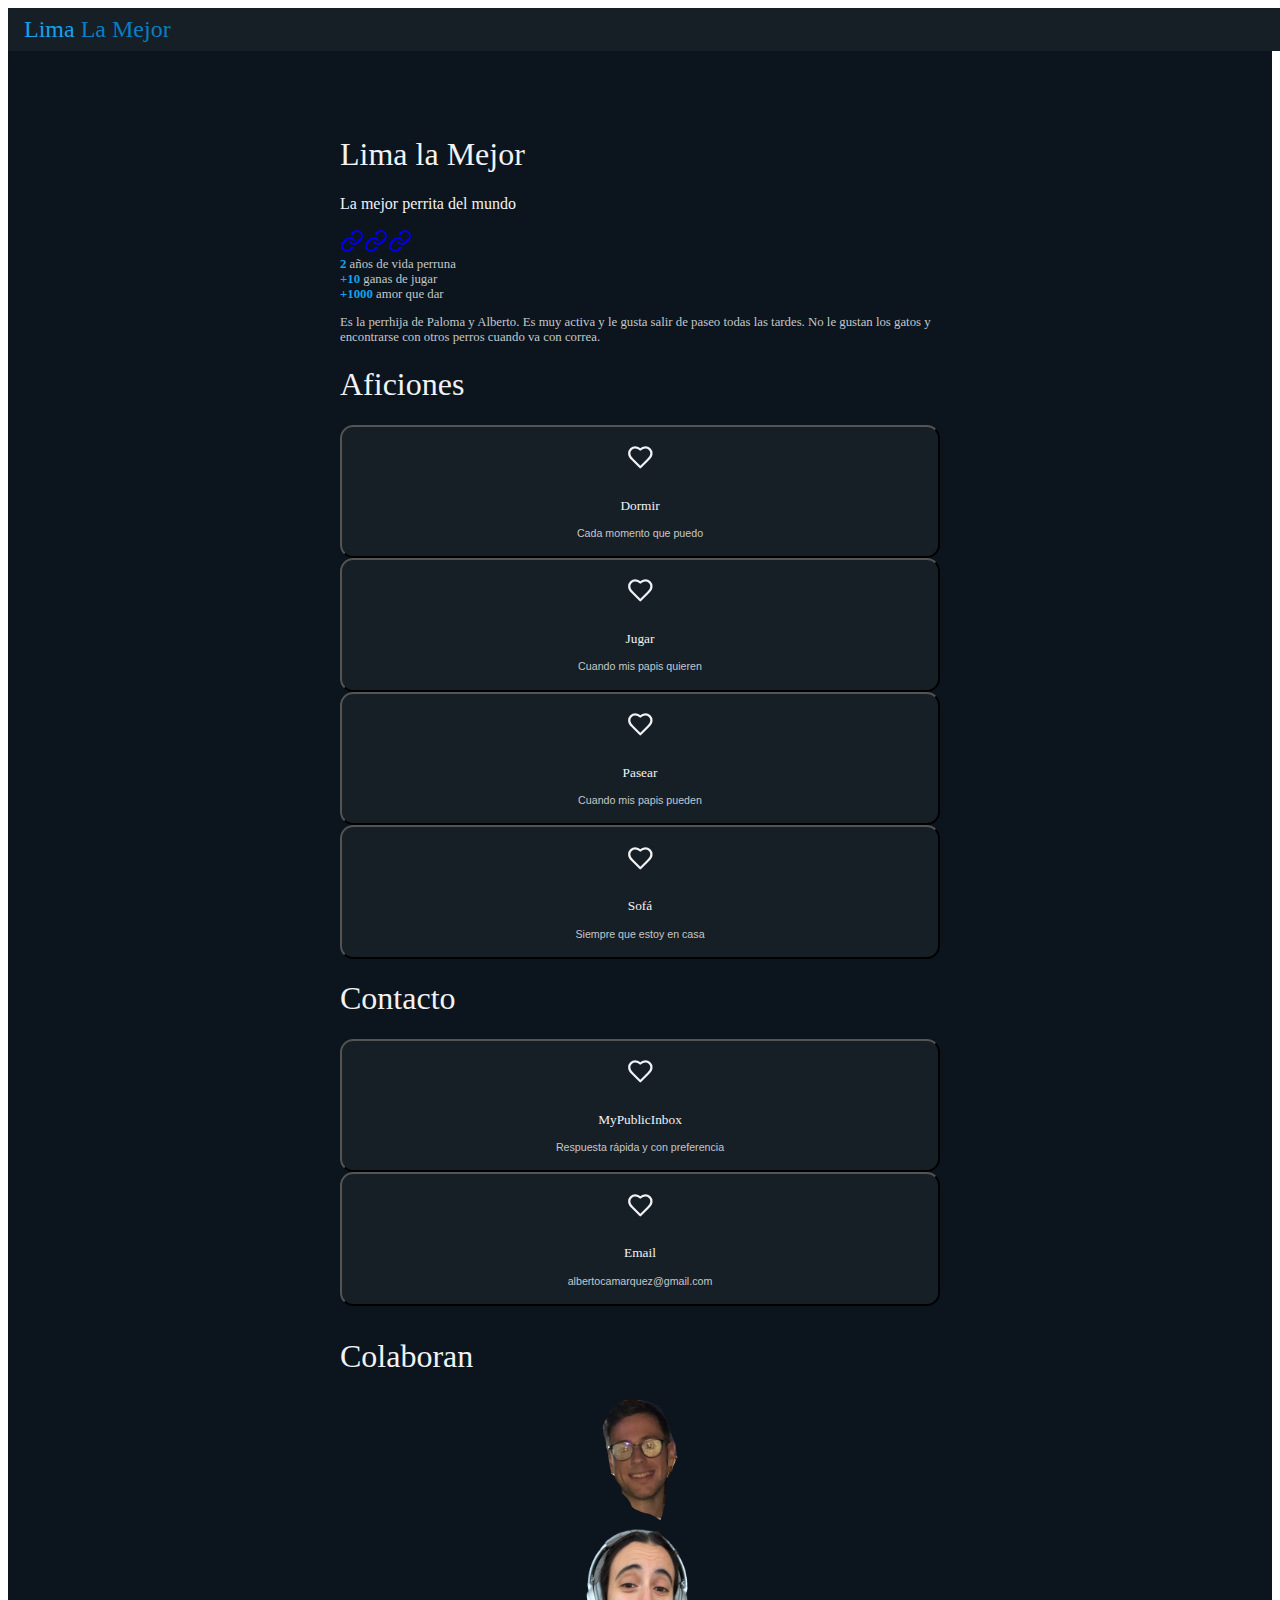
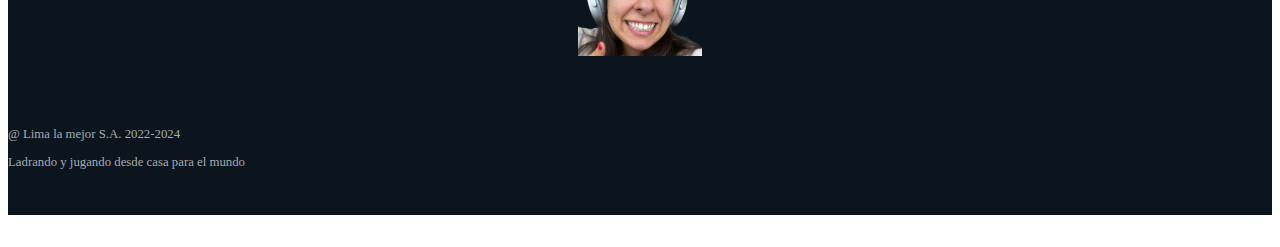
==== public/index.html @ 4b4b1ee9 "Add Docker file and Refactor app" ====
<!DOCTYPE html><html lang="en"><head><meta charSet="utf-8"/><meta name="viewport" content="width=device-width"/><title>Web | Index</title><meta content="favicon.ico" property="og:image"/><meta name="next-head-count" content="4"/><link rel="preload" href="/_next/static/css/0ea1bf8e0a6fa128.css" as="style"/><link rel="stylesheet" href="/_next/static/css/0ea1bf8e0a6fa128.css" data-n-g=""/><noscript data-n-css=""></noscript><script defer="" nomodule="" src="/_next/static/chunks/polyfills-42372ed130431b0a.js"></script><script src="/_next/static/chunks/webpack-2df7a8d27de1794c.js" defer=""></script><script src="/_next/static/chunks/framework-64ad27b21261a9ce.js" defer=""></script><script src="/_next/static/chunks/main-538f0f15b6279bdb.js" defer=""></script><script src="/_next/static/chunks/pages/_app-97bb5bb7f8e30c15.js" defer=""></script><script src="/_next/static/chunks/49-74a65575434b70dc.js" defer=""></script><script src="/_next/static/chunks/pages/index-643b240d60e8ecb9.js" defer=""></script><script src="/_next/static/H62mx5NeBE89empfzlkXs/_buildManifest.js" defer=""></script><script src="/_next/static/H62mx5NeBE89empfzlkXs/_ssgManifest.js" defer=""></script></head><body><div id="__next"><script>!function(){try{var d=document.documentElement,c=d.classList;c.remove('light','dark');var e=localStorage.getItem('theme');if('system'===e||(!e&&true)){var t='(prefers-color-scheme: dark)',m=window.matchMedia(t);if(m.media!==t||m.matches){d.style.colorScheme = 'dark';c.add('dark')}else{d.style.colorScheme = 'light';c.add('light')}}else if(e){c.add(e|| '')}if(e==='light'||e==='dark')d.style.colorScheme=e}catch(e){}}()</script><style data-emotion="css tkju9h">.css-tkju9h{font-family:Poppins;background-color:#0C151D;}</style><div data-is-root-theme="true" data-accent-color="blue" data-gray-color="slate" data-has-background="true" data-panel-background="translucent" data-radius="medium" data-scaling="100%" class="radix-themes css-tkju9h"><style data-emotion="css 17rg0dp">.css-17rg0dp{position:fixed;width:100vw;height:0;}</style><div title="Connection Error: " class="css-17rg0dp"></div><div class="rt-Box"><style data-emotion="css ioq945">.css-ioq945{position:-webkit-sticky;position:sticky;width:100%;background:#171F26;-webkit-padding-start:1em;padding-inline-start:1em;-webkit-padding-end:1em;padding-inline-end:1em;padding-top:0.5em;padding-bottom:0.5em;z-index:999;top:0;}</style><div class="rt-Flex rt-r-fd-row rt-r-ai-center rt-r-gap-3 rx-Stack css-ioq945"><style data-emotion="css jz1yn8">.css-jz1yn8{font-family:Comfortaa;--default-font-family:Comfortaa;font-weight:300;font-size:1.5em;}</style><div class="rt-Box css-jz1yn8"><style data-emotion="css 9psg8f">.css-9psg8f{color:#14A1F0;}</style><span class="rt-Text css-9psg8f">Lima</span><style data-emotion="css 1sjv5kl">.css-1sjv5kl{color:#087ec4;}</style><span class="rt-Text css-1sjv5kl"> La Mejor</span></div></div><style data-emotion="css gmuwbf">.css-gmuwbf{display:-webkit-box;display:-webkit-flex;display:-ms-flexbox;display:flex;-webkit-align-items:center;-webkit-box-align:center;-ms-flex-align:center;align-items:center;-webkit-box-pack:center;-ms-flex-pack:center;-webkit-justify-content:center;justify-content:center;}</style><div class="rt-Flex css-gmuwbf"><style data-emotion="css 1f7qaod">.css-1f7qaod{max-width:600px;width:100%;margin-top:2em;margin-bottom:2em;padding:2em;}</style><div class="rt-Flex rt-r-fd-column rt-r-ai-center rt-r-gap-3 rx-Stack css-1f7qaod"><div class="rt-Box"><style data-emotion="css 1ccy2y7">.css-1ccy2y7{gap:2em;color:#C3C7CB;}</style><div class="rt-Flex rt-r-fd-column rt-r-ai-center rt-r-gap-3 rx-Stack css-1ccy2y7"><style data-emotion="css zav33t">.css-zav33t{gap:2em;}</style><div class="rt-Flex rt-r-fd-row rt-r-ai-start rt-r-gap-3 rx-Stack css-zav33t"><span data-accent-color="" class="rt-reset rt-AvatarRoot rt-r-size-7 rt-variant-solid rt-high-contrast"><span class="rt-AvatarFallback"></span></span><style data-emotion="css 1805x9n">.css-1805x9n{gap:0.5em;padding-top:0px!important;}</style><div class="rt-Flex rt-r-fd-column rt-r-ai-start rt-r-gap-3 rx-Stack css-1805x9n"><style data-emotion="css 1xzcj0e">.css-1xzcj0e{color:#F1F2F4;font-family:Poppins;font-family:Poppins;--default-font-family:Poppins;font-weight:500;width:100%;align:center;}</style><h1 class="rt-Heading rt-r-size-6 css-1xzcj0e">Lima la Mejor</h1><style data-emotion="css ij8mx2">.css-ij8mx2{color:#F1F2F4;}</style><p class="rt-Text css-ij8mx2">La mejor perrita del mundo</p><div class="rt-Flex rt-r-fd-row rt-r-ai-start rt-r-gap-3 rx-Stack"><style data-emotion="css 9d5q8z">.css-9d5q8z{-webkit-text-decoration:none;text-decoration:none;}.css-9d5q8z:hover{color:var(--accent-8);}</style><a data-accent-color="" target="_blank" class="rt-Text rt-reset rt-Link rt-underline-auto css-9d5q8z" href="/"><style data-emotion="css svt5ra">.css-svt5ra{color:var(--current-color);}</style><svg xmlns="http://www.w3.org/2000/svg" width="24" height="24" viewBox="0 0 24 24" fill="none" stroke="currentColor" stroke-width="2" stroke-linecap="round" stroke-linejoin="round" class="lucide lucide-link css-svt5ra"><path d="M10 13a5 5 0 0 0 7.54.54l3-3a5 5 0 0 0-7.07-7.07l-1.72 1.71"></path><path d="M14 11a5 5 0 0 0-7.54-.54l-3 3a5 5 0 0 0 7.07 7.07l1.71-1.71"></path></svg></a><a data-accent-color="" target="_blank" class="rt-Text rt-reset rt-Link rt-underline-auto css-9d5q8z" href="/"><svg xmlns="http://www.w3.org/2000/svg" width="24" height="24" viewBox="0 0 24 24" fill="none" stroke="currentColor" stroke-width="2" stroke-linecap="round" stroke-linejoin="round" class="lucide lucide-link css-svt5ra"><path d="M10 13a5 5 0 0 0 7.54.54l3-3a5 5 0 0 0-7.07-7.07l-1.72 1.71"></path><path d="M14 11a5 5 0 0 0-7.54-.54l-3 3a5 5 0 0 0 7.07 7.07l1.71-1.71"></path></svg></a><a data-accent-color="" target="_blank" class="rt-Text rt-reset rt-Link rt-underline-auto css-9d5q8z" href="/"><svg xmlns="http://www.w3.org/2000/svg" width="24" height="24" viewBox="0 0 24 24" fill="none" stroke="currentColor" stroke-width="2" stroke-linecap="round" stroke-linejoin="round" class="lucide lucide-link css-svt5ra"><path d="M10 13a5 5 0 0 0 7.54.54l3-3a5 5 0 0 0-7.07-7.07l-1.72 1.71"></path><path d="M14 11a5 5 0 0 0-7.54-.54l-3 3a5 5 0 0 0 7.07 7.07l1.71-1.71"></path></svg></a></div></div></div><style data-emotion="css 8atqhb">.css-8atqhb{width:100%;}</style><div class="rt-Flex css-8atqhb"><style data-emotion="css c1ulbh">.css-c1ulbh{font-size:0.8em;color:#C3C7CB;}</style><div class="rt-Box css-c1ulbh"><style data-emotion="css oazraj">.css-oazraj{font-weight:bold;color:#14A1F0;}</style><span class="rt-Text css-oazraj">2</span> años de vida perruna</div><style data-emotion="css 17xejub">.css-17xejub{-webkit-flex:1;-ms-flex:1;flex:1;justify-self:stretch;-webkit-align-self:stretch;-ms-flex-item-align:stretch;align-self:stretch;}</style><div class="rt-Flex css-17xejub"></div><div class="rt-Box css-c1ulbh"><span class="rt-Text css-oazraj">+10</span> ganas de jugar</div><div class="rt-Flex css-17xejub"></div><div class="rt-Box css-c1ulbh"><span class="rt-Text css-oazraj">+1000</span> amor que dar</div></div><style data-emotion="css 1lpx31t">.css-1lpx31t{font-size:0.8em;}</style><p class="rt-Text css-1lpx31t">Es la perrhija de Paloma y Alberto. 
                Es muy activa y le gusta salir de paseo todas las tardes. 
                No le gustan los gatos y encontrarse con otros perros cuando va con correa.</p></div></div><div style="--gap:0.8em" class="rt-Flex rt-r-fd-column rt-r-ai-center rt-r-gap rx-Stack css-8atqhb"><h1 class="rt-Heading rt-r-size-6 css-1xzcj0e">Aficiones</h1><style data-emotion="css 1k9a19d">.css-1k9a19d{-webkit-text-decoration:none;text-decoration:none;width:100%;}.css-1k9a19d:hover{color:var(--accent-8);}</style><a data-accent-color="" target="_blank" class="rt-Text rt-reset rt-Link rt-underline-auto css-1k9a19d" href="/"><style data-emotion="css 1uswuw8">.css-1uswuw8{width:100%;height:100%;display:block;padding:0.5em;border-radius:1em;color:#F1F2F4;background-color:#171F26;}.css-1uswuw8:hover{background-color:#087ec4;cursor:pointer;}</style><button data-accent-color="" class="rt-reset rt-BaseButton rt-r-size-2 rt-variant-solid rt-Button css-1uswuw8"><style data-emotion="css k74c46">.css-k74c46{-webkit-padding-start:0.8em;padding-inline-start:0.8em;-webkit-padding-end:0.8em;padding-inline-end:0.8em;}</style><div class="rt-Flex rt-r-fd-row rt-r-ai-center rt-r-gap-3 rx-Stack css-k74c46"><style data-emotion="css 1m5rsvi">.css-1m5rsvi{width:2em;height:2em;margin:0.8em;color:var(--current-color);}</style><svg xmlns="http://www.w3.org/2000/svg" width="24" height="24" viewBox="0 0 24 24" fill="none" stroke="currentColor" stroke-width="2" stroke-linecap="round" stroke-linejoin="round" class="lucide lucide-heart css-1m5rsvi"><path d="M19 14c1.49-1.46 3-3.21 3-5.5A5.5 5.5 0 0 0 16.5 3c-1.76 0-3 .5-4.5 2-1.5-1.5-2.74-2-4.5-2A5.5 5.5 0 0 0 2 8.5c0 2.3 1.5 4.05 3 5.5l7 7Z"></path></svg><style data-emotion="css vhjs32">.css-vhjs32{-webkit-align-items:start;-webkit-box-align:start;-ms-flex-align:start;align-items:start;width:100%;margin:0px!important;}</style><div class="rt-Flex rt-r-fd-column rt-r-ai-start rt-r-jc-center rt-r-gap-1 rx-Stack css-vhjs32"><style data-emotion="css 124rnma">.css-124rnma{font-family:Poppins;--default-font-family:Poppins;font-weight:500;font-size:1em;color:#F1F2F4;}</style><p class="rt-Text css-124rnma">Dormir</p><style data-emotion="css xgg0ym">.css-xgg0ym{font-weight:300;font-size:0.8em;color:#C3C7CB;}</style><p class="rt-Text css-xgg0ym">Cada momento que puedo</p></div></div></button></a><a data-accent-color="" target="_blank" class="rt-Text rt-reset rt-Link rt-underline-auto css-1k9a19d" href="/"><button data-accent-color="" class="rt-reset rt-BaseButton rt-r-size-2 rt-variant-solid rt-Button css-1uswuw8"><div class="rt-Flex rt-r-fd-row rt-r-ai-center rt-r-gap-3 rx-Stack css-k74c46"><svg xmlns="http://www.w3.org/2000/svg" width="24" height="24" viewBox="0 0 24 24" fill="none" stroke="currentColor" stroke-width="2" stroke-linecap="round" stroke-linejoin="round" class="lucide lucide-heart css-1m5rsvi"><path d="M19 14c1.49-1.46 3-3.21 3-5.5A5.5 5.5 0 0 0 16.5 3c-1.76 0-3 .5-4.5 2-1.5-1.5-2.74-2-4.5-2A5.5 5.5 0 0 0 2 8.5c0 2.3 1.5 4.05 3 5.5l7 7Z"></path></svg><div class="rt-Flex rt-r-fd-column rt-r-ai-start rt-r-jc-center rt-r-gap-1 rx-Stack css-vhjs32"><p class="rt-Text css-124rnma">Jugar</p><p class="rt-Text css-xgg0ym">Cuando mis papis quieren</p></div></div></button></a><a data-accent-color="" target="_blank" class="rt-Text rt-reset rt-Link rt-underline-auto css-1k9a19d" href="/"><button data-accent-color="" class="rt-reset rt-BaseButton rt-r-size-2 rt-variant-solid rt-Button css-1uswuw8"><div class="rt-Flex rt-r-fd-row rt-r-ai-center rt-r-gap-3 rx-Stack css-k74c46"><svg xmlns="http://www.w3.org/2000/svg" width="24" height="24" viewBox="0 0 24 24" fill="none" stroke="currentColor" stroke-width="2" stroke-linecap="round" stroke-linejoin="round" class="lucide lucide-heart css-1m5rsvi"><path d="M19 14c1.49-1.46 3-3.21 3-5.5A5.5 5.5 0 0 0 16.5 3c-1.76 0-3 .5-4.5 2-1.5-1.5-2.74-2-4.5-2A5.5 5.5 0 0 0 2 8.5c0 2.3 1.5 4.05 3 5.5l7 7Z"></path></svg><div class="rt-Flex rt-r-fd-column rt-r-ai-start rt-r-jc-center rt-r-gap-1 rx-Stack css-vhjs32"><p class="rt-Text css-124rnma">Pasear</p><p class="rt-Text css-xgg0ym">Cuando mis papis pueden</p></div></div></button></a><a data-accent-color="" target="_blank" class="rt-Text rt-reset rt-Link rt-underline-auto css-1k9a19d" href="/"><button data-accent-color="" class="rt-reset rt-BaseButton rt-r-size-2 rt-variant-solid rt-Button css-1uswuw8"><div class="rt-Flex rt-r-fd-row rt-r-ai-center rt-r-gap-3 rx-Stack css-k74c46"><svg xmlns="http://www.w3.org/2000/svg" width="24" height="24" viewBox="0 0 24 24" fill="none" stroke="currentColor" stroke-width="2" stroke-linecap="round" stroke-linejoin="round" class="lucide lucide-heart css-1m5rsvi"><path d="M19 14c1.49-1.46 3-3.21 3-5.5A5.5 5.5 0 0 0 16.5 3c-1.76 0-3 .5-4.5 2-1.5-1.5-2.74-2-4.5-2A5.5 5.5 0 0 0 2 8.5c0 2.3 1.5 4.05 3 5.5l7 7Z"></path></svg><div class="rt-Flex rt-r-fd-column rt-r-ai-start rt-r-jc-center rt-r-gap-1 rx-Stack css-vhjs32"><p class="rt-Text css-124rnma">Sofá</p><p class="rt-Text css-xgg0ym">Siempre que estoy en casa</p></div></div></button></a><h1 class="rt-Heading rt-r-size-6 css-1xzcj0e">Contacto</h1><a data-accent-color="" target="_blank" class="rt-Text rt-reset rt-Link rt-underline-auto css-1k9a19d" href="/"><button data-accent-color="" class="rt-reset rt-BaseButton rt-r-size-2 rt-variant-solid rt-Button css-1uswuw8"><div class="rt-Flex rt-r-fd-row rt-r-ai-center rt-r-gap-3 rx-Stack css-k74c46"><svg xmlns="http://www.w3.org/2000/svg" width="24" height="24" viewBox="0 0 24 24" fill="none" stroke="currentColor" stroke-width="2" stroke-linecap="round" stroke-linejoin="round" class="lucide lucide-heart css-1m5rsvi"><path d="M19 14c1.49-1.46 3-3.21 3-5.5A5.5 5.5 0 0 0 16.5 3c-1.76 0-3 .5-4.5 2-1.5-1.5-2.74-2-4.5-2A5.5 5.5 0 0 0 2 8.5c0 2.3 1.5 4.05 3 5.5l7 7Z"></path></svg><div class="rt-Flex rt-r-fd-column rt-r-ai-start rt-r-jc-center rt-r-gap-1 rx-Stack css-vhjs32"><p class="rt-Text css-124rnma">MyPublicInbox</p><p class="rt-Text css-xgg0ym">Respuesta rápida y con preferencia</p></div></div></button></a><a data-accent-color="" target="_blank" class="rt-Text rt-reset rt-Link rt-underline-auto css-1k9a19d" href="mailto:albertocamarquez@gmail.com"><button data-accent-color="" class="rt-reset rt-BaseButton rt-r-size-2 rt-variant-solid rt-Button css-1uswuw8"><div class="rt-Flex rt-r-fd-row rt-r-ai-center rt-r-gap-3 rx-Stack css-k74c46"><svg xmlns="http://www.w3.org/2000/svg" width="24" height="24" viewBox="0 0 24 24" fill="none" stroke="currentColor" stroke-width="2" stroke-linecap="round" stroke-linejoin="round" class="lucide lucide-heart css-1m5rsvi"><path d="M19 14c1.49-1.46 3-3.21 3-5.5A5.5 5.5 0 0 0 16.5 3c-1.76 0-3 .5-4.5 2-1.5-1.5-2.74-2-4.5-2A5.5 5.5 0 0 0 2 8.5c0 2.3 1.5 4.05 3 5.5l7 7Z"></path></svg><div class="rt-Flex rt-r-fd-column rt-r-ai-start rt-r-jc-center rt-r-gap-1 rx-Stack css-vhjs32"><p class="rt-Text css-124rnma">Email</p><p class="rt-Text css-xgg0ym">albertocamarquez@gmail.com</p></div></div></button></a></div><style data-emotion="css 4z3qxf">.css-4z3qxf{width:100%;margin-top:2em;}</style><div class="rt-Flex rt-r-fd-column rt-r-ai-start rt-r-gap-3 rx-Stack css-4z3qxf"><h1 class="rt-Heading rt-r-size-6 css-1xzcj0e">Colaboran</h1><div style="--gap:2em" class="rt-Grid rt-r-gtc-1 xs:rt-r-gtc-2 rt-r-ai-center rt-r-jc-center rt-r-gap css-8atqhb"><div class="rt-Flex css-gmuwbf"><a data-accent-color="" target="_blank" class="rt-Text rt-reset rt-Link rt-underline-auto css-9d5q8z" href="https://www.linkedin.com/in/alberto-canizares/"><style data-emotion="css 1566i5r">.css-1566i5r{height:8em;width:auto;}</style><img src="cara-alberto.webp" class="css-1566i5r"/></a></div><div class="rt-Flex css-gmuwbf"><a data-accent-color="" target="_blank" class="rt-Text rt-reset rt-Link rt-underline-auto css-9d5q8z" href="https://www.linkedin.com/in/palomaortingaitero/"><img src="cara-paloma.png" class="css-1566i5r"/></a></div></div></div></div></div><style data-emotion="css 13vd2cy">.css-13vd2cy{gap:0px!important;margin-bottom:2em;padding-bottom:2em;color:#A3ABB2;}</style><div class="rt-Flex rt-r-fd-column rt-r-ai-center rt-r-gap-3 rx-Stack css-13vd2cy"><style data-emotion="css 1yha8m4">.css-1yha8m4{-webkit-text-decoration:none;text-decoration:none;font-size:0.8em;margin-top:0.8em;color:#A3ABB2;}.css-1yha8m4:hover{color:var(--accent-8);}</style><a data-accent-color="" target="_blank" class="rt-Text rt-reset rt-Link rt-underline-auto css-1yha8m4" href="/">@ Lima la mejor S.A. 2022-2024</a><p class="rt-Text css-1lpx31t">Ladrando y jugando desde casa para el mundo</p></div></div></div></div><script id="__NEXT_DATA__" type="application/json">{"props":{"pageProps":{}},"page":"/","query":{},"buildId":"H62mx5NeBE89empfzlkXs","nextExport":true,"autoExport":true,"isFallback":false,"scriptLoader":[]}</script></body></html>
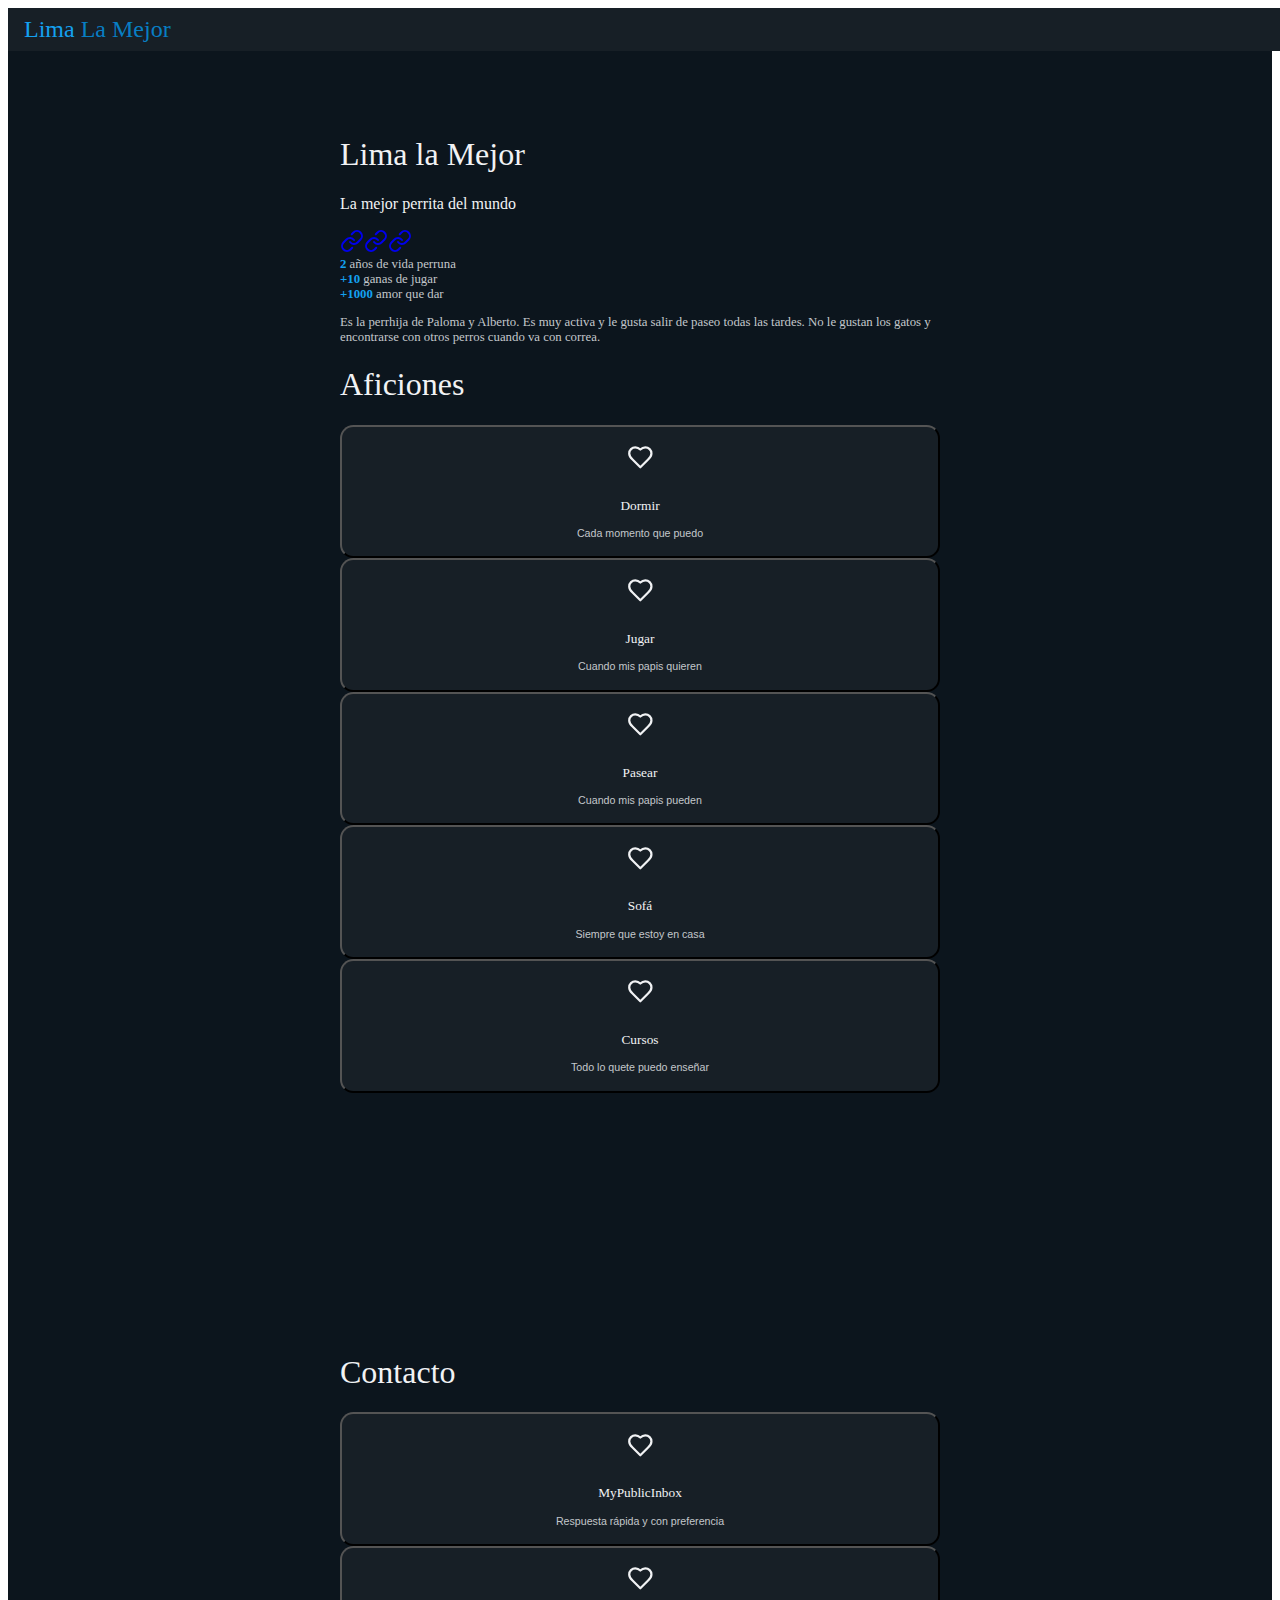
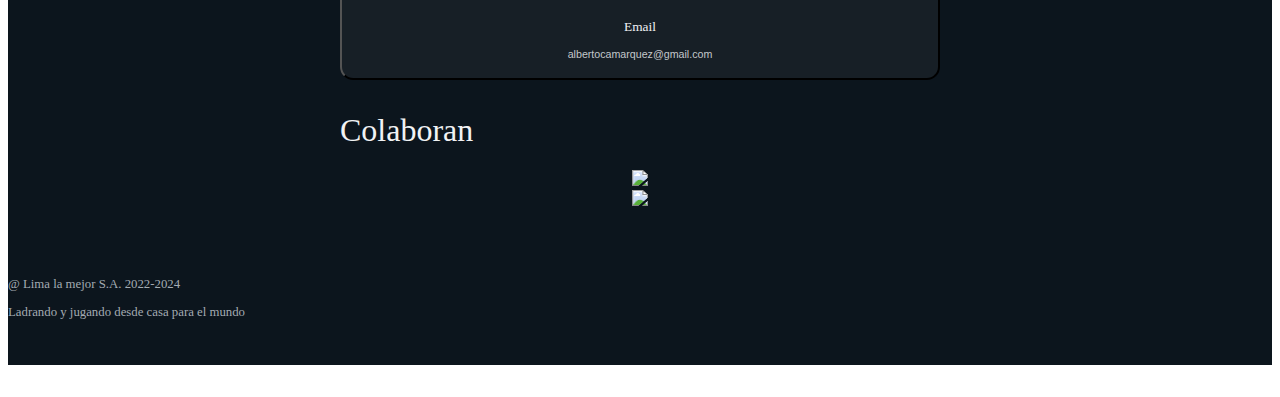
==== commit 5ecd4a28: "CORS added" ====
--- a/public/index.html
+++ b/public/index.html
@@ -1,3 +1,3 @@
-<!DOCTYPE html><html lang="en"><head><meta charSet="utf-8"/><meta name="viewport" content="width=device-width"/><title>Web | Index</title><meta content="favicon.ico" property="og:image"/><meta name="next-head-count" content="4"/><link rel="preload" href="/_next/static/css/0ea1bf8e0a6fa128.css" as="style"/><link rel="stylesheet" href="/_next/static/css/0ea1bf8e0a6fa128.css" data-n-g=""/><noscript data-n-css=""></noscript><script defer="" nomodule="" src="/_next/static/chunks/polyfills-42372ed130431b0a.js"></script><script src="/_next/static/chunks/webpack-2df7a8d27de1794c.js" defer=""></script><script src="/_next/static/chunks/framework-64ad27b21261a9ce.js" defer=""></script><script src="/_next/static/chunks/main-538f0f15b6279bdb.js" defer=""></script><script src="/_next/static/chunks/pages/_app-97bb5bb7f8e30c15.js" defer=""></script><script src="/_next/static/chunks/49-74a65575434b70dc.js" defer=""></script><script src="/_next/static/chunks/pages/index-643b240d60e8ecb9.js" defer=""></script><script src="/_next/static/H62mx5NeBE89empfzlkXs/_buildManifest.js" defer=""></script><script src="/_next/static/H62mx5NeBE89empfzlkXs/_ssgManifest.js" defer=""></script></head><body><div id="__next"><script>!function(){try{var d=document.documentElement,c=d.classList;c.remove('light','dark');var e=localStorage.getItem('theme');if('system'===e||(!e&&true)){var t='(prefers-color-scheme: dark)',m=window.matchMedia(t);if(m.media!==t||m.matches){d.style.colorScheme = 'dark';c.add('dark')}else{d.style.colorScheme = 'light';c.add('light')}}else if(e){c.add(e|| '')}if(e==='light'||e==='dark')d.style.colorScheme=e}catch(e){}}()</script><style data-emotion="css tkju9h">.css-tkju9h{font-family:Poppins;background-color:#0C151D;}</style><div data-is-root-theme="true" data-accent-color="blue" data-gray-color="slate" data-has-background="true" data-panel-background="translucent" data-radius="medium" data-scaling="100%" class="radix-themes css-tkju9h"><style data-emotion="css 17rg0dp">.css-17rg0dp{position:fixed;width:100vw;height:0;}</style><div title="Connection Error: " class="css-17rg0dp"></div><div class="rt-Box"><style data-emotion="css ioq945">.css-ioq945{position:-webkit-sticky;position:sticky;width:100%;background:#171F26;-webkit-padding-start:1em;padding-inline-start:1em;-webkit-padding-end:1em;padding-inline-end:1em;padding-top:0.5em;padding-bottom:0.5em;z-index:999;top:0;}</style><div class="rt-Flex rt-r-fd-row rt-r-ai-center rt-r-gap-3 rx-Stack css-ioq945"><style data-emotion="css jz1yn8">.css-jz1yn8{font-family:Comfortaa;--default-font-family:Comfortaa;font-weight:300;font-size:1.5em;}</style><div class="rt-Box css-jz1yn8"><style data-emotion="css 9psg8f">.css-9psg8f{color:#14A1F0;}</style><span class="rt-Text css-9psg8f">Lima</span><style data-emotion="css 1sjv5kl">.css-1sjv5kl{color:#087ec4;}</style><span class="rt-Text css-1sjv5kl"> La Mejor</span></div></div><style data-emotion="css gmuwbf">.css-gmuwbf{display:-webkit-box;display:-webkit-flex;display:-ms-flexbox;display:flex;-webkit-align-items:center;-webkit-box-align:center;-ms-flex-align:center;align-items:center;-webkit-box-pack:center;-ms-flex-pack:center;-webkit-justify-content:center;justify-content:center;}</style><div class="rt-Flex css-gmuwbf"><style data-emotion="css 1f7qaod">.css-1f7qaod{max-width:600px;width:100%;margin-top:2em;margin-bottom:2em;padding:2em;}</style><div class="rt-Flex rt-r-fd-column rt-r-ai-center rt-r-gap-3 rx-Stack css-1f7qaod"><div class="rt-Box"><style data-emotion="css 1ccy2y7">.css-1ccy2y7{gap:2em;color:#C3C7CB;}</style><div class="rt-Flex rt-r-fd-column rt-r-ai-center rt-r-gap-3 rx-Stack css-1ccy2y7"><style data-emotion="css zav33t">.css-zav33t{gap:2em;}</style><div class="rt-Flex rt-r-fd-row rt-r-ai-start rt-r-gap-3 rx-Stack css-zav33t"><span data-accent-color="" class="rt-reset rt-AvatarRoot rt-r-size-7 rt-variant-solid rt-high-contrast"><span class="rt-AvatarFallback"></span></span><style data-emotion="css 1805x9n">.css-1805x9n{gap:0.5em;padding-top:0px!important;}</style><div class="rt-Flex rt-r-fd-column rt-r-ai-start rt-r-gap-3 rx-Stack css-1805x9n"><style data-emotion="css 1xzcj0e">.css-1xzcj0e{color:#F1F2F4;font-family:Poppins;font-family:Poppins;--default-font-family:Poppins;font-weight:500;width:100%;align:center;}</style><h1 class="rt-Heading rt-r-size-6 css-1xzcj0e">Lima la Mejor</h1><style data-emotion="css ij8mx2">.css-ij8mx2{color:#F1F2F4;}</style><p class="rt-Text css-ij8mx2">La mejor perrita del mundo</p><div class="rt-Flex rt-r-fd-row rt-r-ai-start rt-r-gap-3 rx-Stack"><style data-emotion="css 9d5q8z">.css-9d5q8z{-webkit-text-decoration:none;text-decoration:none;}.css-9d5q8z:hover{color:var(--accent-8);}</style><a data-accent-color="" target="_blank" class="rt-Text rt-reset rt-Link rt-underline-auto css-9d5q8z" href="/"><style data-emotion="css svt5ra">.css-svt5ra{color:var(--current-color);}</style><svg xmlns="http://www.w3.org/2000/svg" width="24" height="24" viewBox="0 0 24 24" fill="none" stroke="currentColor" stroke-width="2" stroke-linecap="round" stroke-linejoin="round" class="lucide lucide-link css-svt5ra"><path d="M10 13a5 5 0 0 0 7.54.54l3-3a5 5 0 0 0-7.07-7.07l-1.72 1.71"></path><path d="M14 11a5 5 0 0 0-7.54-.54l-3 3a5 5 0 0 0 7.07 7.07l1.71-1.71"></path></svg></a><a data-accent-color="" target="_blank" class="rt-Text rt-reset rt-Link rt-underline-auto css-9d5q8z" href="/"><svg xmlns="http://www.w3.org/2000/svg" width="24" height="24" viewBox="0 0 24 24" fill="none" stroke="currentColor" stroke-width="2" stroke-linecap="round" stroke-linejoin="round" class="lucide lucide-link css-svt5ra"><path d="M10 13a5 5 0 0 0 7.54.54l3-3a5 5 0 0 0-7.07-7.07l-1.72 1.71"></path><path d="M14 11a5 5 0 0 0-7.54-.54l-3 3a5 5 0 0 0 7.07 7.07l1.71-1.71"></path></svg></a><a data-accent-color="" target="_blank" class="rt-Text rt-reset rt-Link rt-underline-auto css-9d5q8z" href="/"><svg xmlns="http://www.w3.org/2000/svg" width="24" height="24" viewBox="0 0 24 24" fill="none" stroke="currentColor" stroke-width="2" stroke-linecap="round" stroke-linejoin="round" class="lucide lucide-link css-svt5ra"><path d="M10 13a5 5 0 0 0 7.54.54l3-3a5 5 0 0 0-7.07-7.07l-1.72 1.71"></path><path d="M14 11a5 5 0 0 0-7.54-.54l-3 3a5 5 0 0 0 7.07 7.07l1.71-1.71"></path></svg></a></div></div></div><style data-emotion="css 8atqhb">.css-8atqhb{width:100%;}</style><div class="rt-Flex css-8atqhb"><style data-emotion="css c1ulbh">.css-c1ulbh{font-size:0.8em;color:#C3C7CB;}</style><div class="rt-Box css-c1ulbh"><style data-emotion="css oazraj">.css-oazraj{font-weight:bold;color:#14A1F0;}</style><span class="rt-Text css-oazraj">2</span> años de vida perruna</div><style data-emotion="css 17xejub">.css-17xejub{-webkit-flex:1;-ms-flex:1;flex:1;justify-self:stretch;-webkit-align-self:stretch;-ms-flex-item-align:stretch;align-self:stretch;}</style><div class="rt-Flex css-17xejub"></div><div class="rt-Box css-c1ulbh"><span class="rt-Text css-oazraj">+10</span> ganas de jugar</div><div class="rt-Flex css-17xejub"></div><div class="rt-Box css-c1ulbh"><span class="rt-Text css-oazraj">+1000</span> amor que dar</div></div><style data-emotion="css 1lpx31t">.css-1lpx31t{font-size:0.8em;}</style><p class="rt-Text css-1lpx31t">Es la perrhija de Paloma y Alberto. 
-                Es muy activa y le gusta salir de paseo todas las tardes. 
-                No le gustan los gatos y encontrarse con otros perros cuando va con correa.</p></div></div><div style="--gap:0.8em" class="rt-Flex rt-r-fd-column rt-r-ai-center rt-r-gap rx-Stack css-8atqhb"><h1 class="rt-Heading rt-r-size-6 css-1xzcj0e">Aficiones</h1><style data-emotion="css 1k9a19d">.css-1k9a19d{-webkit-text-decoration:none;text-decoration:none;width:100%;}.css-1k9a19d:hover{color:var(--accent-8);}</style><a data-accent-color="" target="_blank" class="rt-Text rt-reset rt-Link rt-underline-auto css-1k9a19d" href="/"><style data-emotion="css 1uswuw8">.css-1uswuw8{width:100%;height:100%;display:block;padding:0.5em;border-radius:1em;color:#F1F2F4;background-color:#171F26;}.css-1uswuw8:hover{background-color:#087ec4;cursor:pointer;}</style><button data-accent-color="" class="rt-reset rt-BaseButton rt-r-size-2 rt-variant-solid rt-Button css-1uswuw8"><style data-emotion="css k74c46">.css-k74c46{-webkit-padding-start:0.8em;padding-inline-start:0.8em;-webkit-padding-end:0.8em;padding-inline-end:0.8em;}</style><div class="rt-Flex rt-r-fd-row rt-r-ai-center rt-r-gap-3 rx-Stack css-k74c46"><style data-emotion="css 1m5rsvi">.css-1m5rsvi{width:2em;height:2em;margin:0.8em;color:var(--current-color);}</style><svg xmlns="http://www.w3.org/2000/svg" width="24" height="24" viewBox="0 0 24 24" fill="none" stroke="currentColor" stroke-width="2" stroke-linecap="round" stroke-linejoin="round" class="lucide lucide-heart css-1m5rsvi"><path d="M19 14c1.49-1.46 3-3.21 3-5.5A5.5 5.5 0 0 0 16.5 3c-1.76 0-3 .5-4.5 2-1.5-1.5-2.74-2-4.5-2A5.5 5.5 0 0 0 2 8.5c0 2.3 1.5 4.05 3 5.5l7 7Z"></path></svg><style data-emotion="css vhjs32">.css-vhjs32{-webkit-align-items:start;-webkit-box-align:start;-ms-flex-align:start;align-items:start;width:100%;margin:0px!important;}</style><div class="rt-Flex rt-r-fd-column rt-r-ai-start rt-r-jc-center rt-r-gap-1 rx-Stack css-vhjs32"><style data-emotion="css 124rnma">.css-124rnma{font-family:Poppins;--default-font-family:Poppins;font-weight:500;font-size:1em;color:#F1F2F4;}</style><p class="rt-Text css-124rnma">Dormir</p><style data-emotion="css xgg0ym">.css-xgg0ym{font-weight:300;font-size:0.8em;color:#C3C7CB;}</style><p class="rt-Text css-xgg0ym">Cada momento que puedo</p></div></div></button></a><a data-accent-color="" target="_blank" class="rt-Text rt-reset rt-Link rt-underline-auto css-1k9a19d" href="/"><button data-accent-color="" class="rt-reset rt-BaseButton rt-r-size-2 rt-variant-solid rt-Button css-1uswuw8"><div class="rt-Flex rt-r-fd-row rt-r-ai-center rt-r-gap-3 rx-Stack css-k74c46"><svg xmlns="http://www.w3.org/2000/svg" width="24" height="24" viewBox="0 0 24 24" fill="none" stroke="currentColor" stroke-width="2" stroke-linecap="round" stroke-linejoin="round" class="lucide lucide-heart css-1m5rsvi"><path d="M19 14c1.49-1.46 3-3.21 3-5.5A5.5 5.5 0 0 0 16.5 3c-1.76 0-3 .5-4.5 2-1.5-1.5-2.74-2-4.5-2A5.5 5.5 0 0 0 2 8.5c0 2.3 1.5 4.05 3 5.5l7 7Z"></path></svg><div class="rt-Flex rt-r-fd-column rt-r-ai-start rt-r-jc-center rt-r-gap-1 rx-Stack css-vhjs32"><p class="rt-Text css-124rnma">Jugar</p><p class="rt-Text css-xgg0ym">Cuando mis papis quieren</p></div></div></button></a><a data-accent-color="" target="_blank" class="rt-Text rt-reset rt-Link rt-underline-auto css-1k9a19d" href="/"><button data-accent-color="" class="rt-reset rt-BaseButton rt-r-size-2 rt-variant-solid rt-Button css-1uswuw8"><div class="rt-Flex rt-r-fd-row rt-r-ai-center rt-r-gap-3 rx-Stack css-k74c46"><svg xmlns="http://www.w3.org/2000/svg" width="24" height="24" viewBox="0 0 24 24" fill="none" stroke="currentColor" stroke-width="2" stroke-linecap="round" stroke-linejoin="round" class="lucide lucide-heart css-1m5rsvi"><path d="M19 14c1.49-1.46 3-3.21 3-5.5A5.5 5.5 0 0 0 16.5 3c-1.76 0-3 .5-4.5 2-1.5-1.5-2.74-2-4.5-2A5.5 5.5 0 0 0 2 8.5c0 2.3 1.5 4.05 3 5.5l7 7Z"></path></svg><div class="rt-Flex rt-r-fd-column rt-r-ai-start rt-r-jc-center rt-r-gap-1 rx-Stack css-vhjs32"><p class="rt-Text css-124rnma">Pasear</p><p class="rt-Text css-xgg0ym">Cuando mis papis pueden</p></div></div></button></a><a data-accent-color="" target="_blank" class="rt-Text rt-reset rt-Link rt-underline-auto css-1k9a19d" href="/"><button data-accent-color="" class="rt-reset rt-BaseButton rt-r-size-2 rt-variant-solid rt-Button css-1uswuw8"><div class="rt-Flex rt-r-fd-row rt-r-ai-center rt-r-gap-3 rx-Stack css-k74c46"><svg xmlns="http://www.w3.org/2000/svg" width="24" height="24" viewBox="0 0 24 24" fill="none" stroke="currentColor" stroke-width="2" stroke-linecap="round" stroke-linejoin="round" class="lucide lucide-heart css-1m5rsvi"><path d="M19 14c1.49-1.46 3-3.21 3-5.5A5.5 5.5 0 0 0 16.5 3c-1.76 0-3 .5-4.5 2-1.5-1.5-2.74-2-4.5-2A5.5 5.5 0 0 0 2 8.5c0 2.3 1.5 4.05 3 5.5l7 7Z"></path></svg><div class="rt-Flex rt-r-fd-column rt-r-ai-start rt-r-jc-center rt-r-gap-1 rx-Stack css-vhjs32"><p class="rt-Text css-124rnma">Sofá</p><p class="rt-Text css-xgg0ym">Siempre que estoy en casa</p></div></div></button></a><h1 class="rt-Heading rt-r-size-6 css-1xzcj0e">Contacto</h1><a data-accent-color="" target="_blank" class="rt-Text rt-reset rt-Link rt-underline-auto css-1k9a19d" href="/"><button data-accent-color="" class="rt-reset rt-BaseButton rt-r-size-2 rt-variant-solid rt-Button css-1uswuw8"><div class="rt-Flex rt-r-fd-row rt-r-ai-center rt-r-gap-3 rx-Stack css-k74c46"><svg xmlns="http://www.w3.org/2000/svg" width="24" height="24" viewBox="0 0 24 24" fill="none" stroke="currentColor" stroke-width="2" stroke-linecap="round" stroke-linejoin="round" class="lucide lucide-heart css-1m5rsvi"><path d="M19 14c1.49-1.46 3-3.21 3-5.5A5.5 5.5 0 0 0 16.5 3c-1.76 0-3 .5-4.5 2-1.5-1.5-2.74-2-4.5-2A5.5 5.5 0 0 0 2 8.5c0 2.3 1.5 4.05 3 5.5l7 7Z"></path></svg><div class="rt-Flex rt-r-fd-column rt-r-ai-start rt-r-jc-center rt-r-gap-1 rx-Stack css-vhjs32"><p class="rt-Text css-124rnma">MyPublicInbox</p><p class="rt-Text css-xgg0ym">Respuesta rápida y con preferencia</p></div></div></button></a><a data-accent-color="" target="_blank" class="rt-Text rt-reset rt-Link rt-underline-auto css-1k9a19d" href="mailto:albertocamarquez@gmail.com"><button data-accent-color="" class="rt-reset rt-BaseButton rt-r-size-2 rt-variant-solid rt-Button css-1uswuw8"><div class="rt-Flex rt-r-fd-row rt-r-ai-center rt-r-gap-3 rx-Stack css-k74c46"><svg xmlns="http://www.w3.org/2000/svg" width="24" height="24" viewBox="0 0 24 24" fill="none" stroke="currentColor" stroke-width="2" stroke-linecap="round" stroke-linejoin="round" class="lucide lucide-heart css-1m5rsvi"><path d="M19 14c1.49-1.46 3-3.21 3-5.5A5.5 5.5 0 0 0 16.5 3c-1.76 0-3 .5-4.5 2-1.5-1.5-2.74-2-4.5-2A5.5 5.5 0 0 0 2 8.5c0 2.3 1.5 4.05 3 5.5l7 7Z"></path></svg><div class="rt-Flex rt-r-fd-column rt-r-ai-start rt-r-jc-center rt-r-gap-1 rx-Stack css-vhjs32"><p class="rt-Text css-124rnma">Email</p><p class="rt-Text css-xgg0ym">albertocamarquez@gmail.com</p></div></div></button></a></div><style data-emotion="css 4z3qxf">.css-4z3qxf{width:100%;margin-top:2em;}</style><div class="rt-Flex rt-r-fd-column rt-r-ai-start rt-r-gap-3 rx-Stack css-4z3qxf"><h1 class="rt-Heading rt-r-size-6 css-1xzcj0e">Colaboran</h1><div style="--gap:2em" class="rt-Grid rt-r-gtc-1 xs:rt-r-gtc-2 rt-r-ai-center rt-r-jc-center rt-r-gap css-8atqhb"><div class="rt-Flex css-gmuwbf"><a data-accent-color="" target="_blank" class="rt-Text rt-reset rt-Link rt-underline-auto css-9d5q8z" href="https://www.linkedin.com/in/alberto-canizares/"><style data-emotion="css 1566i5r">.css-1566i5r{height:8em;width:auto;}</style><img src="cara-alberto.webp" class="css-1566i5r"/></a></div><div class="rt-Flex css-gmuwbf"><a data-accent-color="" target="_blank" class="rt-Text rt-reset rt-Link rt-underline-auto css-9d5q8z" href="https://www.linkedin.com/in/palomaortingaitero/"><img src="cara-paloma.png" class="css-1566i5r"/></a></div></div></div></div></div><style data-emotion="css 13vd2cy">.css-13vd2cy{gap:0px!important;margin-bottom:2em;padding-bottom:2em;color:#A3ABB2;}</style><div class="rt-Flex rt-r-fd-column rt-r-ai-center rt-r-gap-3 rx-Stack css-13vd2cy"><style data-emotion="css 1yha8m4">.css-1yha8m4{-webkit-text-decoration:none;text-decoration:none;font-size:0.8em;margin-top:0.8em;color:#A3ABB2;}.css-1yha8m4:hover{color:var(--accent-8);}</style><a data-accent-color="" target="_blank" class="rt-Text rt-reset rt-Link rt-underline-auto css-1yha8m4" href="/">@ Lima la mejor S.A. 2022-2024</a><p class="rt-Text css-1lpx31t">Ladrando y jugando desde casa para el mundo</p></div></div></div></div><script id="__NEXT_DATA__" type="application/json">{"props":{"pageProps":{}},"page":"/","query":{},"buildId":"H62mx5NeBE89empfzlkXs","nextExport":true,"autoExport":true,"isFallback":false,"scriptLoader":[]}</script></body></html>+<!DOCTYPE html><html lang="en"><head><meta charSet="utf-8"/><meta name="viewport" content="width=device-width"/><title>Lima | Una perrita buena</title><meta content="Hola, esta es la web de Lima. Una perrita de 2 años que sólo tiene ganas de jugar y recibir cariños" name="description"/><meta content="rosquilla.png" property="og:image"/><meta content="Lima | Una perrita buena" name="og.title"/><meta content="Hola, esta es la web de Lima. Una perrita de 2 años que sólo tiene ganas de jugar y recibir cariños" name="og.description"/><meta content="website" name="og.type"/><meta content="rosquilla.png" name="og.image"/><meta name="next-head-count" content="9"/><link rel="preload" href="/_next/static/css/7268786d19d5e42d.css" as="style"/><link rel="stylesheet" href="/_next/static/css/7268786d19d5e42d.css" data-n-g=""/><noscript data-n-css=""></noscript><script defer="" nomodule="" src="/_next/static/chunks/polyfills-42372ed130431b0a.js"></script><script src="/_next/static/chunks/webpack-2df7a8d27de1794c.js" defer=""></script><script src="/_next/static/chunks/framework-64ad27b21261a9ce.js" defer=""></script><script src="/_next/static/chunks/main-5241a9c85d7d4040.js" defer=""></script><script src="/_next/static/chunks/pages/_app-50ce2a97b74be988.js" defer=""></script><script src="/_next/static/chunks/49-74a65575434b70dc.js" defer=""></script><script src="/_next/static/chunks/pages/index-9bd13fbc7526fe2d.js" defer=""></script><script src="/_next/static/6EcDAMbWs0JmvubbdIW0h/_buildManifest.js" defer=""></script><script src="/_next/static/6EcDAMbWs0JmvubbdIW0h/_ssgManifest.js" defer=""></script></head><body><div id="__next"><script>((e,o,s,u,d,m,l,h)=>{let i=document.documentElement,T=["light","dark"];function p(a){(Array.isArray(e)?e:[e]).forEach(g=>{let k=g==="class",S=k&&m?d.map(f=>m[f]||f):d;k?(i.classList.remove(...S),i.classList.add(a)):i.setAttribute(g,a)}),R(a)}function R(a){h&&T.includes(a)&&(i.style.colorScheme=a)}function c(){return window.matchMedia("(prefers-color-scheme: dark)").matches?"dark":"light"}if(u)p(u);else try{let a=localStorage.getItem(o)||s,g=l&&a==="system"?c():a;p(g)}catch(a){}})("class","theme","system",null,["light","dark"],null,true,true)</script><style data-emotion="css tkju9h">.css-tkju9h{font-family:Poppins;background-color:#0C151D;}</style><div data-is-root-theme="true" data-accent-color="blue" data-gray-color="slate" data-has-background="true" data-panel-background="translucent" data-radius="medium" data-scaling="100%" class="radix-themes css-tkju9h"><style data-emotion="css 17rg0dp">.css-17rg0dp{position:fixed;width:100vw;height:0;}</style><div title="Connection Error: " class="css-17rg0dp"></div><div class="rt-Box"><style data-emotion="css ioq945">.css-ioq945{position:-webkit-sticky;position:sticky;width:100%;background:#171F26;-webkit-padding-start:1em;padding-inline-start:1em;-webkit-padding-end:1em;padding-inline-end:1em;padding-top:0.5em;padding-bottom:0.5em;z-index:999;top:0;}</style><div class="rt-Flex rt-r-fd-row rt-r-ai-center rt-r-gap-3 rx-Stack css-ioq945"><style data-emotion="css 9d5q8z">.css-9d5q8z{-webkit-text-decoration:none;text-decoration:none;}.css-9d5q8z:hover{color:var(--accent-8);}</style><a data-accent-color="" target="" class="rt-Text rt-reset rt-Link rt-underline-auto css-9d5q8z" href="/"><style data-emotion="css jz1yn8">.css-jz1yn8{font-family:Comfortaa;--default-font-family:Comfortaa;font-weight:300;font-size:1.5em;}</style><div class="rt-Box css-jz1yn8"><style data-emotion="css 9psg8f">.css-9psg8f{color:#14A1F0;}</style><span class="rt-Text css-9psg8f">Lima</span><style data-emotion="css 1sjv5kl">.css-1sjv5kl{color:#087ec4;}</style><span class="rt-Text css-1sjv5kl"> La Mejor</span></div></a></div><style data-emotion="css gmuwbf">.css-gmuwbf{display:-webkit-box;display:-webkit-flex;display:-ms-flexbox;display:flex;-webkit-align-items:center;-webkit-box-align:center;-ms-flex-align:center;align-items:center;-webkit-box-pack:center;-ms-flex-pack:center;-webkit-justify-content:center;justify-content:center;}</style><div class="rt-Flex css-gmuwbf"><style data-emotion="css 1f7qaod">.css-1f7qaod{max-width:600px;width:100%;margin-top:2em;margin-bottom:2em;padding:2em;}</style><div class="rt-Flex rt-r-fd-column rt-r-ai-center rt-r-gap-8 rx-Stack css-1f7qaod"><div class="rt-Box"><style data-emotion="css 1ccy2y7">.css-1ccy2y7{gap:2em;color:#C3C7CB;}</style><div class="rt-Flex rt-r-fd-column rt-r-ai-center rt-r-gap-3 rx-Stack css-1ccy2y7"><style data-emotion="css zav33t">.css-zav33t{gap:2em;}</style><div class="rt-Flex rt-r-fd-row rt-r-ai-start rt-r-gap-3 rx-Stack css-zav33t"><span data-accent-color="" class="rt-reset rt-AvatarRoot rt-r-size-7 rt-variant-solid rt-high-contrast"><span class="rt-AvatarFallback"></span></span><style data-emotion="css 1805x9n">.css-1805x9n{gap:0.5em;padding-top:0px!important;}</style><div class="rt-Flex rt-r-fd-column rt-r-ai-start rt-r-gap-3 rx-Stack css-1805x9n"><style data-emotion="css 1xzcj0e">.css-1xzcj0e{color:#F1F2F4;font-family:Poppins;font-family:Poppins;--default-font-family:Poppins;font-weight:500;width:100%;align:center;}</style><h1 class="rt-Heading rt-r-size-6 css-1xzcj0e">Lima la Mejor</h1><style data-emotion="css ij8mx2">.css-ij8mx2{color:#F1F2F4;}</style><p class="rt-Text css-ij8mx2">La mejor perrita del mundo</p><div class="rt-Flex rt-r-fd-row rt-r-ai-start rt-r-gap-3 rx-Stack"><a data-accent-color="" target="_blank" class="rt-Text rt-reset rt-Link rt-underline-auto css-9d5q8z" href="/"><style data-emotion="css svt5ra">.css-svt5ra{color:var(--current-color);}</style><svg xmlns="http://www.w3.org/2000/svg" width="24" height="24" viewBox="0 0 24 24" fill="none" stroke="currentColor" stroke-width="2" stroke-linecap="round" stroke-linejoin="round" class="lucide lucide-link css-svt5ra"><path d="M10 13a5 5 0 0 0 7.54.54l3-3a5 5 0 0 0-7.07-7.07l-1.72 1.71"></path><path d="M14 11a5 5 0 0 0-7.54-.54l-3 3a5 5 0 0 0 7.07 7.07l1.71-1.71"></path></svg></a><a data-accent-color="" target="_blank" class="rt-Text rt-reset rt-Link rt-underline-auto css-9d5q8z" href="/"><svg xmlns="http://www.w3.org/2000/svg" width="24" height="24" viewBox="0 0 24 24" fill="none" stroke="currentColor" stroke-width="2" stroke-linecap="round" stroke-linejoin="round" class="lucide lucide-link css-svt5ra"><path d="M10 13a5 5 0 0 0 7.54.54l3-3a5 5 0 0 0-7.07-7.07l-1.72 1.71"></path><path d="M14 11a5 5 0 0 0-7.54-.54l-3 3a5 5 0 0 0 7.07 7.07l1.71-1.71"></path></svg></a><a data-accent-color="" target="_blank" class="rt-Text rt-reset rt-Link rt-underline-auto css-9d5q8z" href="/"><svg xmlns="http://www.w3.org/2000/svg" width="24" height="24" viewBox="0 0 24 24" fill="none" stroke="currentColor" stroke-width="2" stroke-linecap="round" stroke-linejoin="round" class="lucide lucide-link css-svt5ra"><path d="M10 13a5 5 0 0 0 7.54.54l3-3a5 5 0 0 0-7.07-7.07l-1.72 1.71"></path><path d="M14 11a5 5 0 0 0-7.54-.54l-3 3a5 5 0 0 0 7.07 7.07l1.71-1.71"></path></svg></a></div></div></div><div class="rt-Flex rt-r-fd-column rt-r-ai-start rt-r-gap-3 rx-Stack css-zav33t"><style data-emotion="css 8atqhb">.css-8atqhb{width:100%;}</style><div class="rt-Flex css-8atqhb"><style data-emotion="css c1ulbh">.css-c1ulbh{font-size:0.8em;color:#C3C7CB;}</style><div class="rt-Box css-c1ulbh"><style data-emotion="css oazraj">.css-oazraj{font-weight:bold;color:#14A1F0;}</style><span class="rt-Text css-oazraj">2</span> años de vida perruna</div><style data-emotion="css 17xejub">.css-17xejub{-webkit-flex:1;-ms-flex:1;flex:1;justify-self:stretch;-webkit-align-self:stretch;-ms-flex-item-align:stretch;align-self:stretch;}</style><div class="rt-Flex css-17xejub"></div><div class="rt-Box css-c1ulbh"><span class="rt-Text css-oazraj">+10</span> ganas de jugar</div><div class="rt-Flex css-17xejub"></div><div class="rt-Box css-c1ulbh"><span class="rt-Text css-oazraj">+1000</span> amor que dar</div></div><style data-emotion="css 1lpx31t">.css-1lpx31t{font-size:0.8em;}</style><p class="rt-Text css-1lpx31t">Es la perrhija de Paloma y Alberto. 
+                        Es muy activa y le gusta salir de paseo todas las tardes. 
+                        No le gustan los gatos y encontrarse con otros perros cuando va con correa.</p></div></div></div><div class="rt-Flex rt-r-fd-column rt-r-ai-center rt-r-gap-3 rx-Stack css-8atqhb"><h1 class="rt-Heading rt-r-size-6 css-1xzcj0e">Aficiones</h1><style data-emotion="css 1k9a19d">.css-1k9a19d{-webkit-text-decoration:none;text-decoration:none;width:100%;}.css-1k9a19d:hover{color:var(--accent-8);}</style><a data-accent-color="" target="" class="rt-Text rt-reset rt-Link rt-underline-auto css-1k9a19d" href="/"><style data-emotion="css 1uswuw8">.css-1uswuw8{width:100%;height:100%;display:block;padding:0.5em;border-radius:1em;color:#F1F2F4;background-color:#171F26;}.css-1uswuw8:hover{background-color:#087ec4;cursor:pointer;}</style><button data-accent-color="" class="rt-reset rt-BaseButton rt-r-size-2 rt-variant-solid rt-Button css-1uswuw8"><style data-emotion="css k74c46">.css-k74c46{-webkit-padding-start:0.8em;padding-inline-start:0.8em;-webkit-padding-end:0.8em;padding-inline-end:0.8em;}</style><div class="rt-Flex rt-r-fd-row rt-r-ai-center rt-r-gap-3 rx-Stack css-k74c46"><style data-emotion="css 1m5rsvi">.css-1m5rsvi{width:2em;height:2em;margin:0.8em;color:var(--current-color);}</style><svg xmlns="http://www.w3.org/2000/svg" width="24" height="24" viewBox="0 0 24 24" fill="none" stroke="currentColor" stroke-width="2" stroke-linecap="round" stroke-linejoin="round" class="lucide lucide-heart css-1m5rsvi"><path d="M19 14c1.49-1.46 3-3.21 3-5.5A5.5 5.5 0 0 0 16.5 3c-1.76 0-3 .5-4.5 2-1.5-1.5-2.74-2-4.5-2A5.5 5.5 0 0 0 2 8.5c0 2.3 1.5 4.05 3 5.5l7 7Z"></path></svg><style data-emotion="css vhjs32">.css-vhjs32{-webkit-align-items:start;-webkit-box-align:start;-ms-flex-align:start;align-items:start;width:100%;margin:0px!important;}</style><div class="rt-Flex rt-r-fd-column rt-r-ai-start rt-r-jc-center rt-r-gap-1 rx-Stack css-vhjs32"><style data-emotion="css 124rnma">.css-124rnma{font-family:Poppins;--default-font-family:Poppins;font-weight:500;font-size:1em;color:#F1F2F4;}</style><p class="rt-Text css-124rnma">Dormir</p><style data-emotion="css xgg0ym">.css-xgg0ym{font-weight:300;font-size:0.8em;color:#C3C7CB;}</style><p class="rt-Text css-xgg0ym">Cada momento que puedo</p></div></div></button></a><a data-accent-color="" target="" class="rt-Text rt-reset rt-Link rt-underline-auto css-1k9a19d" href="/"><button data-accent-color="" class="rt-reset rt-BaseButton rt-r-size-2 rt-variant-solid rt-Button css-1uswuw8"><div class="rt-Flex rt-r-fd-row rt-r-ai-center rt-r-gap-3 rx-Stack css-k74c46"><svg xmlns="http://www.w3.org/2000/svg" width="24" height="24" viewBox="0 0 24 24" fill="none" stroke="currentColor" stroke-width="2" stroke-linecap="round" stroke-linejoin="round" class="lucide lucide-heart css-1m5rsvi"><path d="M19 14c1.49-1.46 3-3.21 3-5.5A5.5 5.5 0 0 0 16.5 3c-1.76 0-3 .5-4.5 2-1.5-1.5-2.74-2-4.5-2A5.5 5.5 0 0 0 2 8.5c0 2.3 1.5 4.05 3 5.5l7 7Z"></path></svg><div class="rt-Flex rt-r-fd-column rt-r-ai-start rt-r-jc-center rt-r-gap-1 rx-Stack css-vhjs32"><p class="rt-Text css-124rnma">Jugar</p><p class="rt-Text css-xgg0ym">Cuando mis papis quieren</p></div></div></button></a><a data-accent-color="" target="" class="rt-Text rt-reset rt-Link rt-underline-auto css-1k9a19d" href="/"><button data-accent-color="" class="rt-reset rt-BaseButton rt-r-size-2 rt-variant-solid rt-Button css-1uswuw8"><div class="rt-Flex rt-r-fd-row rt-r-ai-center rt-r-gap-3 rx-Stack css-k74c46"><svg xmlns="http://www.w3.org/2000/svg" width="24" height="24" viewBox="0 0 24 24" fill="none" stroke="currentColor" stroke-width="2" stroke-linecap="round" stroke-linejoin="round" class="lucide lucide-heart css-1m5rsvi"><path d="M19 14c1.49-1.46 3-3.21 3-5.5A5.5 5.5 0 0 0 16.5 3c-1.76 0-3 .5-4.5 2-1.5-1.5-2.74-2-4.5-2A5.5 5.5 0 0 0 2 8.5c0 2.3 1.5 4.05 3 5.5l7 7Z"></path></svg><div class="rt-Flex rt-r-fd-column rt-r-ai-start rt-r-jc-center rt-r-gap-1 rx-Stack css-vhjs32"><p class="rt-Text css-124rnma">Pasear</p><p class="rt-Text css-xgg0ym">Cuando mis papis pueden</p></div></div></button></a><a data-accent-color="" target="" class="rt-Text rt-reset rt-Link rt-underline-auto css-1k9a19d" href="/"><button data-accent-color="" class="rt-reset rt-BaseButton rt-r-size-2 rt-variant-solid rt-Button css-1uswuw8"><div class="rt-Flex rt-r-fd-row rt-r-ai-center rt-r-gap-3 rx-Stack css-k74c46"><svg xmlns="http://www.w3.org/2000/svg" width="24" height="24" viewBox="0 0 24 24" fill="none" stroke="currentColor" stroke-width="2" stroke-linecap="round" stroke-linejoin="round" class="lucide lucide-heart css-1m5rsvi"><path d="M19 14c1.49-1.46 3-3.21 3-5.5A5.5 5.5 0 0 0 16.5 3c-1.76 0-3 .5-4.5 2-1.5-1.5-2.74-2-4.5-2A5.5 5.5 0 0 0 2 8.5c0 2.3 1.5 4.05 3 5.5l7 7Z"></path></svg><div class="rt-Flex rt-r-fd-column rt-r-ai-start rt-r-jc-center rt-r-gap-1 rx-Stack css-vhjs32"><p class="rt-Text css-124rnma">Sofá</p><p class="rt-Text css-xgg0ym">Siempre que estoy en casa</p></div></div></button></a><a data-accent-color="" target="" class="rt-Text rt-reset rt-Link rt-underline-auto css-1k9a19d" href="/cursos/"><button data-accent-color="" class="rt-reset rt-BaseButton rt-r-size-2 rt-variant-solid rt-Button css-1uswuw8"><div class="rt-Flex rt-r-fd-row rt-r-ai-center rt-r-gap-3 rx-Stack css-k74c46"><svg xmlns="http://www.w3.org/2000/svg" width="24" height="24" viewBox="0 0 24 24" fill="none" stroke="currentColor" stroke-width="2" stroke-linecap="round" stroke-linejoin="round" class="lucide lucide-heart css-1m5rsvi"><path d="M19 14c1.49-1.46 3-3.21 3-5.5A5.5 5.5 0 0 0 16.5 3c-1.76 0-3 .5-4.5 2-1.5-1.5-2.74-2-4.5-2A5.5 5.5 0 0 0 2 8.5c0 2.3 1.5 4.05 3 5.5l7 7Z"></path></svg><div class="rt-Flex rt-r-fd-column rt-r-ai-start rt-r-jc-center rt-r-gap-1 rx-Stack css-vhjs32"><p class="rt-Text css-124rnma">Cursos</p><p class="rt-Text css-xgg0ym">Todo lo quete puedo enseñar</p></div></div></button></a><style data-emotion="css 17hz1y8">.css-17hz1y8{-webkit-flex:1;-ms-flex:1;flex:1;justify-self:stretch;-webkit-align-self:stretch;-ms-flex-item-align:stretch;align-self:stretch;height:15em;}</style><div class="rt-Flex css-17hz1y8"></div><h1 class="rt-Heading rt-r-size-6 css-1xzcj0e">Contacto</h1><a data-accent-color="" target="" class="rt-Text rt-reset rt-Link rt-underline-auto css-1k9a19d" href="/"><button data-accent-color="" class="rt-reset rt-BaseButton rt-r-size-2 rt-variant-solid rt-Button css-1uswuw8"><div class="rt-Flex rt-r-fd-row rt-r-ai-center rt-r-gap-3 rx-Stack css-k74c46"><svg xmlns="http://www.w3.org/2000/svg" width="24" height="24" viewBox="0 0 24 24" fill="none" stroke="currentColor" stroke-width="2" stroke-linecap="round" stroke-linejoin="round" class="lucide lucide-heart css-1m5rsvi"><path d="M19 14c1.49-1.46 3-3.21 3-5.5A5.5 5.5 0 0 0 16.5 3c-1.76 0-3 .5-4.5 2-1.5-1.5-2.74-2-4.5-2A5.5 5.5 0 0 0 2 8.5c0 2.3 1.5 4.05 3 5.5l7 7Z"></path></svg><div class="rt-Flex rt-r-fd-column rt-r-ai-start rt-r-jc-center rt-r-gap-1 rx-Stack css-vhjs32"><p class="rt-Text css-124rnma">MyPublicInbox</p><p class="rt-Text css-xgg0ym">Respuesta rápida y con preferencia</p></div></div></button></a><a data-accent-color="" target="" class="rt-Text rt-reset rt-Link rt-underline-auto css-1k9a19d" href="mailto:albertocamarquez@gmail.com"><button data-accent-color="" class="rt-reset rt-BaseButton rt-r-size-2 rt-variant-solid rt-Button css-1uswuw8"><div class="rt-Flex rt-r-fd-row rt-r-ai-center rt-r-gap-3 rx-Stack css-k74c46"><svg xmlns="http://www.w3.org/2000/svg" width="24" height="24" viewBox="0 0 24 24" fill="none" stroke="currentColor" stroke-width="2" stroke-linecap="round" stroke-linejoin="round" class="lucide lucide-heart css-1m5rsvi"><path d="M19 14c1.49-1.46 3-3.21 3-5.5A5.5 5.5 0 0 0 16.5 3c-1.76 0-3 .5-4.5 2-1.5-1.5-2.74-2-4.5-2A5.5 5.5 0 0 0 2 8.5c0 2.3 1.5 4.05 3 5.5l7 7Z"></path></svg><div class="rt-Flex rt-r-fd-column rt-r-ai-start rt-r-jc-center rt-r-gap-1 rx-Stack css-vhjs32"><p class="rt-Text css-124rnma">Email</p><p class="rt-Text css-xgg0ym">albertocamarquez@gmail.com</p></div></div></button></a></div><style data-emotion="css 4z3qxf">.css-4z3qxf{width:100%;margin-top:2em;}</style><div class="rt-Flex rt-r-fd-column rt-r-ai-start rt-r-gap-3 rx-Stack css-4z3qxf"><h1 class="rt-Heading rt-r-size-6 css-1xzcj0e">Colaboran</h1><div class="rt-Grid rt-r-gtc-1 xs:rt-r-gtc-2 rt-r-ai-center rt-r-jc-center rt-r-gap-6 css-8atqhb"><div class="rt-Flex css-gmuwbf"><a data-accent-color="" target="_blank" class="rt-Text rt-reset rt-Link rt-underline-auto css-9d5q8z" href="https://www.linkedin.com/in/alberto-canizares/"><style data-emotion="css 1566i5r">.css-1566i5r{height:8em;width:auto;}</style><img src="/cara-alberto.webp" class="css-1566i5r"/></a></div><div class="rt-Flex css-gmuwbf"><a data-accent-color="" target="_blank" class="rt-Text rt-reset rt-Link rt-underline-auto css-9d5q8z" href="https://www.linkedin.com/in/palomaortingaitero/"><img src="/cara-paloma.png" class="css-1566i5r"/></a></div></div></div></div></div><style data-emotion="css 13vd2cy">.css-13vd2cy{gap:0px!important;margin-bottom:2em;padding-bottom:2em;color:#A3ABB2;}</style><div class="rt-Flex rt-r-fd-column rt-r-ai-center rt-r-gap-3 rx-Stack css-13vd2cy"><style data-emotion="css 1yha8m4">.css-1yha8m4{-webkit-text-decoration:none;text-decoration:none;font-size:0.8em;margin-top:0.8em;color:#A3ABB2;}.css-1yha8m4:hover{color:var(--accent-8);}</style><a data-accent-color="" target="_blank" class="rt-Text rt-reset rt-Link rt-underline-auto css-1yha8m4" href="/">@ Lima la mejor S.A. 2022-2024</a><p class="rt-Text css-1lpx31t">Ladrando y jugando desde casa para el mundo</p></div></div></div></div><script id="__NEXT_DATA__" type="application/json">{"props":{"pageProps":{}},"page":"/","query":{},"buildId":"6EcDAMbWs0JmvubbdIW0h","nextExport":true,"autoExport":true,"isFallback":false,"scriptLoader":[]}</script></body></html>